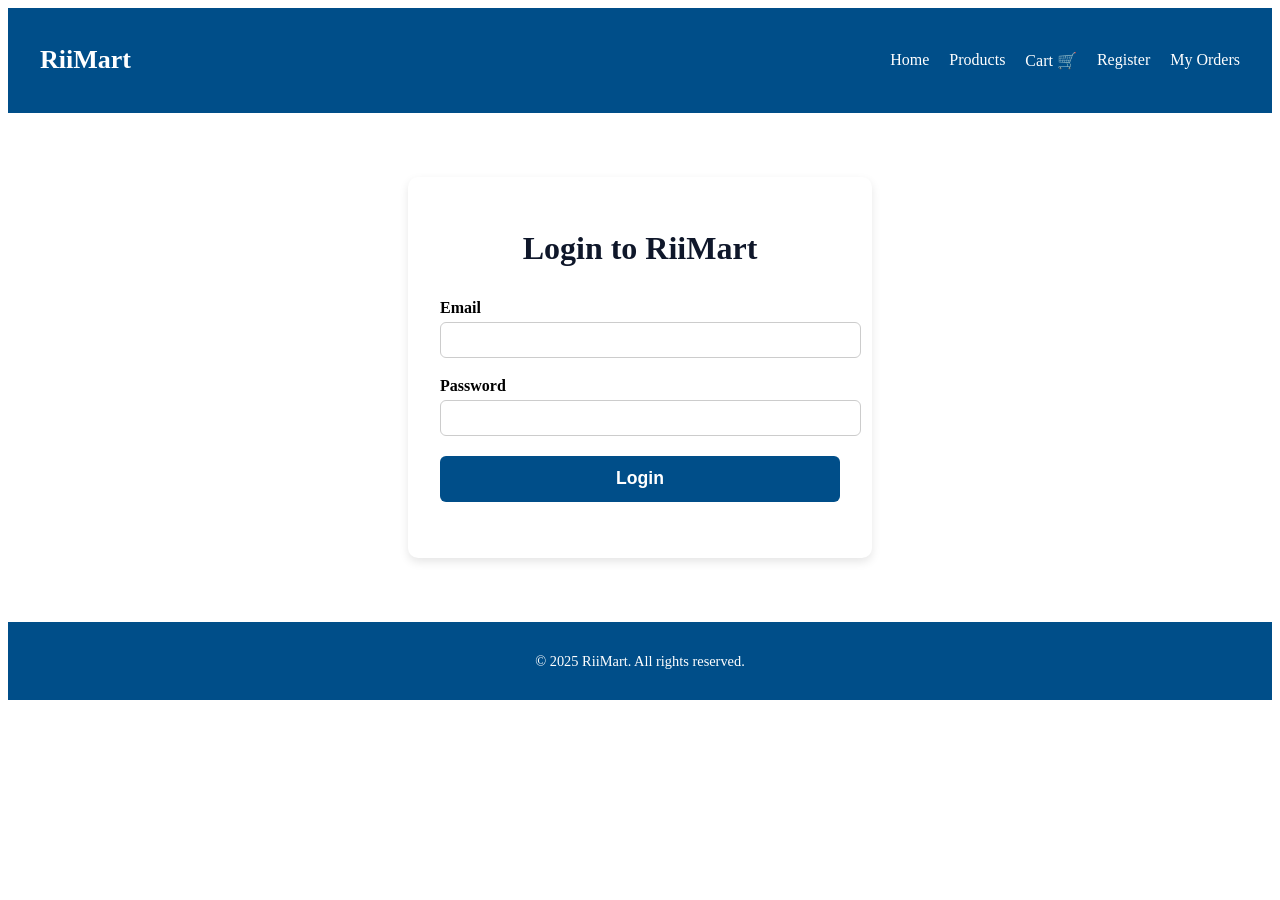
==== checkout.html @ 610838ab "Modified code for redeployment as per instruction" ====
<!DOCTYPE html>
<html lang="en">
<head>
  <meta charset="UTF-8" />
  <meta name="viewport" content="width=device-width, initial-scale=1.0"/>
  <title>Checkout - RiiMart</title>
  <link rel="stylesheet" href="css/style.css"/>
  <style>
    .checkout-container {
      max-width: 1000px;
      margin: 2rem auto;
      padding: 2rem;
      background: #fff;
      border-radius: 10px;
      box-shadow: 0 2px 10px rgba(0,0,0,0.1);
    }

    .checkout-container h2 {
      text-align: center;
      margin-bottom: 1.5rem;
    }

    .checkout-grid {
      display: flex;
      gap: 2rem;
      flex-wrap: wrap;
    }

    .form-section, .summary-section {
      flex: 1;
      min-width: 300px;
    }

    .form-group {
      margin-bottom: 1rem;
    }

    .form-group label {
      display: block;
      font-weight: bold;
      margin-bottom: 0.3rem;
    }

    .form-group input, .form-group select {
      width: 100%;
      padding: 0.6rem;
      border: 1px solid #ccc;
      border-radius: 6px;
    }

    .summary-box {
      background: #f1f5f9;
      padding: 1rem;
      border-radius: 8px;
    }

    .summary-box h3 {
      margin-bottom: 1rem;
    }

    .summary-item {
      display: flex;
      justify-content: space-between;
      margin-bottom: 0.5rem;
    }

    .place-order-btn {
      margin-top: 1.5rem;
      width: 100%;
      background-color: #0f172a;
      color: #fbbf24;
      padding: 0.8rem;
      border: none;
      border-radius: 6px;
      font-size: 1.1rem;
      font-weight: bold;
      cursor: pointer;
    }

    .place-order-btn:hover {
      background-color: #f59e0b;
      color: #0f172a;
    }

    #message {
      text-align: center;
      font-weight: bold;
      margin-top: 1rem;
    }

    /* Nav styles from your earlier styles */
    .header {
      background-color: #004e89;
      padding: 20px;
      color: white;
    }

    .header-container {
      display: flex;
      justify-content: space-between;
      align-items: center;
      max-width: 1200px;
      margin: 0 auto;
    }

    .logo {
      font-size: 26px;
      font-weight: bold;
    }

    .nav {
      display: flex;
      gap: 20px;
    }

    .nav-link {
      color: white;
      text-decoration: none;
      font-weight: 500;
    }

    .nav-link:hover,
    .nav-link.active {
      border-bottom: 2px solid #fcd581;
    }

    .footer {
      background-color: #004e89;
      color: white;
      text-align: center;
      padding: 1rem 0;
      margin-top: 3rem;
    }
  </style>
</head>
<body>
  <header class="header">
    <div class="header-container">
      <div class="logo">RiiMart</div>
      <nav class="nav">
        <a href="index.html" class="nav-link">Home</a>
        <a href="products.html" class="nav-link">Products</a>
        <a href="cart.html" class="nav-link">Cart 🛒</a>
        <a href="checkout.html" class="nav-link active">Checkout</a>
        <a href="transaction.html" class="nav-link">Transactions</a>
        <a href="login.html" class="nav-link">Login</a>
      </nav>
    </div>
  </header>

  <main class="checkout-container">
    <h2>Checkout</h2>
    <div class="checkout-grid">
      <div class="form-section">
        <h3>Shipping Details</h3>
        <div class="form-group">
          <label>Full Name</label>
          <input type="text" id="fullName" required />
        </div>
        <div class="form-group">
          <label>Email</label>
          <input type="email" id="email" required />
        </div>
        <div class="form-group">
          <label>Address</label>
          <input type="text" id="address" required />
        </div>
        <div class="form-group">
          <label>City</label>
          <input type="text" id="city" required />
        </div>
        <div class="form-group">
          <label>ZIP Code</label>
          <input type="text" id="zip" required />
        </div>
        <div class="form-group">
          <label>Payment Method</label>
          <select id="paymentMethod" required>
            <option value="cod">Cash on Delivery</option>
            <option value="card">Credit / Debit Card</option>
            <option value="upi">UPI / Net Banking</option>
          </select>
        </div>
      </div>

      <div class="summary-section">
        <div class="summary-box">
          <h3>Order Summary</h3>
          <div id="summary-items"></div>
          <hr />
          <div class="summary-item">
            <strong>Total:</strong>
            <span id="summary-total">₹0</span>
          </div>
          <button class="place-order-btn" onclick="placeOrder()">Place Order</button>
          <p id="message"></p>
        </div>
      </div>
    </div>
  </main>

  <footer class="footer">
    <p>&copy; 2025 RiiMart. All rights reserved.</p>
  </footer>

  <script>
    // Check if logged in (token stored on login)
    const token = localStorage.getItem("token");
    if (!token) {
      alert("⚠️ Please login first to place an order.");
      window.location.href = "login.html";
    }

    // Load cart and display summary
    const cart = JSON.parse(localStorage.getItem("riimart_cart")) || [];
    const summaryItemsElem = document.getElementById("summary-items");
    const summaryTotalElem = document.getElementById("summary-total");
    const messageElem = document.getElementById("message");

    function renderCartSummary() {
      if (cart.length === 0) {
        summaryItemsElem.innerHTML = "<p>Your cart is empty.</p>";
        summaryTotalElem.textContent = "₹0";
        return;
      }
      summaryItemsElem.innerHTML = "";
      let total = 0;
      cart.forEach(item => {
        const div = document.createElement("div");
        div.classList.add("summary-item");
        div.innerHTML = `<span>${item.name} (x${item.quantity})</span> <span>₹${(item.price * item.quantity).toFixed(2)}</span>`;
        summaryItemsElem.appendChild(div);
        total += item.price * item.quantity;
      });
      summaryTotalElem.textContent = "₹" + total.toFixed(2);
    }

    renderCartSummary();

    async function placeOrder() {
      // Clear message
      messageElem.textContent = "";

      // Validate form fields
      const fullName = document.getElementById("fullName").value.trim();
      const email = document.getElementById("email").value.trim();
      const address = document.getElementById("address").value.trim();
      const city = document.getElementById("city").value.trim();
      const zip = document.getElementById("zip").value.trim();
      const paymentMethod = document.getElementById("paymentMethod").value;

      if (!fullName || !email || !address || !city || !zip || !paymentMethod) {
        messageElem.textContent = "Please fill all required fields.";
        messageElem.style.color = "red";
        return;
      }

      if (cart.length === 0) {
        messageElem.textContent = "Your cart is empty.";
        messageElem.style.color = "red";
        return;
      }

      // Build order object
      const order = {
        customer: {
          fullName,
          email,
          address,
          city,
          zip,
        },
        paymentMethod,
        items: cart.map(item => ({
          productId: item.id,
          name: item.name,
          quantity: item.quantity,
          price: item.price
        })),
        total: cart.reduce((sum, item) => sum + item.price * item.quantity, 0),
      };

      try {
        const res = await fetch("https://e-commerce-shopping-cart-rc7k.onrender.com/api/orders", {
          method: "POST",
          headers: {
            "Content-Type": "application/json",
            "Authorization": `Bearer ${token}`
          },
          body: JSON.stringify(order)
        });

        const data = await res.json();

        if (res.ok) {
          messageElem.textContent = "✅ Order placed successfully!";
          messageElem.style.color = "green";

          // Clear cart
          localStorage.removeItem("riimart_cart");

          // Redirect after short delay
          setTimeout(() => {
            window.location.href = "transaction.html";
          }, 2000);
        } else {
          messageElem.textContent = "❌ " + (data.message || "Order failed.");
          messageElem.style.color = "red";
        }
      } catch (err) {
        messageElem.textContent = "❌ Server error. Please try again later.";
        messageElem.style.color = "red";
      }
    }
  </script>
</body>
</html>
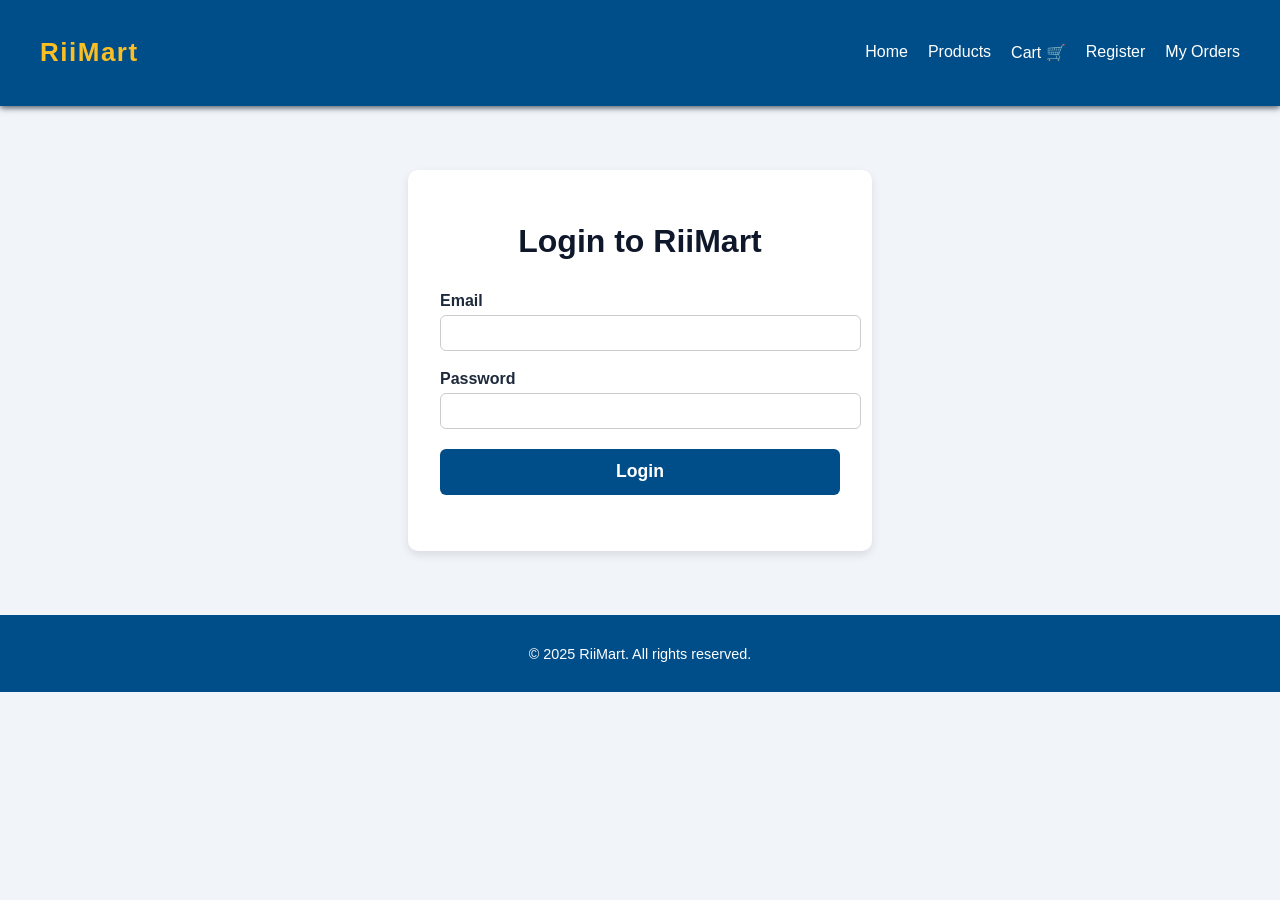
==== commit 810d9fb3: "updating changes" ====
--- a/checkout.html
+++ b/checkout.html
@@ -192,7 +192,10 @@
             <strong>Total:</strong>
             <span id="summary-total">₹0</span>
           </div>
-          <button class="place-order-btn" onclick="placeOrder()">Place Order</button>
+        <div>
+          <a href="transaction.html"></a>
+          <button class="place-order-btn" onclick="placeOrder()">Proceed to payment</button>
+        </div>
           <p id="message"></p>
         </div>
       </div>
@@ -281,7 +284,8 @@
       };
 
       try {
-        const res = await fetch("https://e-commerce-shopping-cart-rc7k.onrender.com/api/orders", {
+        const res = await fetch("http://localhost:5000/api/orders", {
+
           method: "POST",
           headers: {
             "Content-Type": "application/json",
@@ -295,14 +299,9 @@
         if (res.ok) {
           messageElem.textContent = "✅ Order placed successfully!";
           messageElem.style.color = "green";
-
-          // Clear cart
-          localStorage.removeItem("riimart_cart");
-
-          // Redirect after short delay
-          setTimeout(() => {
-            window.location.href = "transaction.html";
-          }, 2000);
+          window.location.href = "transaction.html";
+
+
         } else {
           messageElem.textContent = "❌ " + (data.message || "Order failed.");
           messageElem.style.color = "red";
